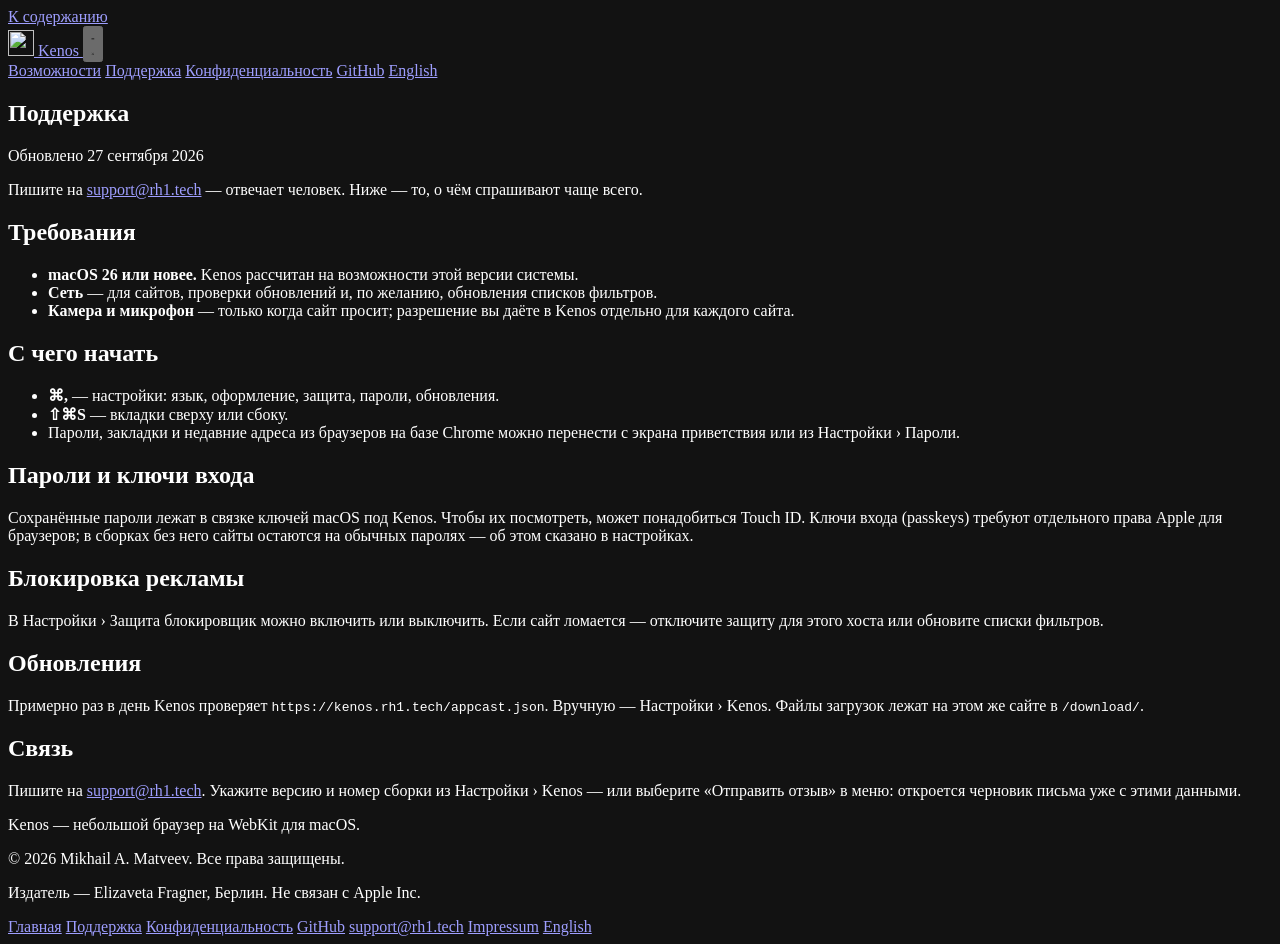
==== site/ru/support/index.html @ bff9bfde "Initial public release of Kenos. WebKit browser for macOS 26+, site, and Developer ID shipping scrip" ====
<!DOCTYPE html>
<html lang="ru">
<head>
<meta charset="utf-8">
<meta name="viewport" content="width=device-width, initial-scale=1">
<title>Поддержка — Kenos</title>
<meta name="description" content="Справка по Kenos: требования, разрешения, обновления и как написать на support@rh1.tech.">
<link rel="canonical" href="https://kenos.rh1.tech/ru/support/">
<link rel="alternate" hreflang="en" href="https://kenos.rh1.tech/support/">
<link rel="alternate" hreflang="ru" href="https://kenos.rh1.tech/ru/support/">
<link rel="alternate" hreflang="x-default" href="https://kenos.rh1.tech/support/">
<meta property="og:type" content="website">
<meta property="og:site_name" content="Kenos">
<meta property="og:title" content="Поддержка — Kenos">
<meta property="og:description" content="Справка по Kenos: требования, разрешения, обновления и как написать на support@rh1.tech.">
<meta property="og:url" content="https://kenos.rh1.tech/ru/support/">
<meta property="og:image" content="https://kenos.rh1.tech/assets/img/og.png">
<meta property="og:locale" content="ru_RU">
<meta property="og:locale:alternate" content="en_US">
<meta name="twitter:card" content="summary_large_image">
<meta name="theme-color" content="#0e0f12">
<meta name="color-scheme" content="dark">
<link rel="icon" href="/assets/img/favicon.png" type="image/png" sizes="64x64">
<link rel="apple-touch-icon" href="/assets/img/apple-touch-icon.png">
<link rel="stylesheet" href="/assets/css/fonts.css">
<link rel="stylesheet" href="/assets/css/site.css">
<script>document.documentElement.classList.add('js');</script>
</head>
<body>
<a class="skip" href="#main">К содержанию</a>
<header class="site-header">
  <div class="wrap">
    <a class="brand" href="/ru/">
      <img src="/assets/img/apple-touch-icon.png" alt="" width="26" height="26">
      Kenos
    </a>
    <button class="nav-toggle" type="button" aria-expanded="false" aria-controls="site-nav" aria-label="Меню">
      <svg class="ic-burger" viewBox="0 0 24 24" aria-hidden="true"><path d="M3 6h18v2H3zm0 5h18v2H3zm0 5h18v2H3z"/></svg>
      <svg class="ic-close" viewBox="0 0 24 24" aria-hidden="true"><path d="M5.6 4.2 12 10.6l6.4-6.4 1.4 1.4L13.4 12l6.4 6.4-1.4 1.4L12 13.4l-6.4 6.4-1.4-1.4L10.6 12 4.2 5.6z"/></svg>
    </button>
    <nav class="site-nav" id="site-nav" aria-label="Основная навигация">
      <a href="/ru/#what">Возможности</a>
      <a href="/ru/support/" aria-current="page">Поддержка</a>
      <a href="/ru/privacy/">Конфиденциальность</a>
      <a href="https://github.com/rh1tech/kenos">GitHub</a>
      <a class="lang" href="/support/" lang="en" hreflang="en">English</a>
    </nav>
  </div>
</header>

<main id="main">
<section class="doc">
  <div class="wrap narrow">
    <h1>Поддержка</h1>
    <p class="updated">Обновлено 27 сентября 2026</p>
    <p class="lead">Пишите на <a href="mailto:support@rh1.tech">support@rh1.tech</a> — отвечает человек. Ниже — то, о чём спрашивают чаще всего.</p>

    <h2>Требования</h2>
    <ul>
      <li><strong>macOS 26 или новее.</strong> Kenos рассчитан на возможности этой версии системы.</li>
      <li><strong>Сеть</strong> — для сайтов, проверки обновлений и, по желанию, обновления списков фильтров.</li>
      <li><strong>Камера и микрофон</strong> — только когда сайт просит; разрешение вы даёте в Kenos отдельно для каждого сайта.</li>
    </ul>

    <h2>С чего начать</h2>
    <ul>
      <li><strong>⌘,</strong> — настройки: язык, оформление, защита, пароли, обновления.</li>
      <li><strong>⇧⌘S</strong> — вкладки сверху или сбоку.</li>
      <li>Пароли, закладки и недавние адреса из браузеров на базе Chrome можно перенести с экрана приветствия или из Настройки › Пароли.</li>
    </ul>

    <h2>Пароли и ключи входа</h2>
    <p>Сохранённые пароли лежат в связке ключей macOS под Kenos. Чтобы их посмотреть, может понадобиться Touch ID. Ключи входа (passkeys) требуют отдельного права Apple для браузеров; в сборках без него сайты остаются на обычных паролях — об этом сказано в настройках.</p>

    <h2>Блокировка рекламы</h2>
    <p>В Настройки › Защита блокировщик можно включить или выключить. Если сайт ломается — отключите защиту для этого хоста или обновите списки фильтров.</p>

    <h2>Обновления</h2>
    <p>Примерно раз в день Kenos проверяет <code>https://kenos.rh1.tech/appcast.json</code>. Вручную — Настройки › Kenos. Файлы загрузок лежат на этом же сайте в <code>/download/</code>.</p>

    <h2>Связь</h2>
    <p>Пишите на <a href="mailto:support@rh1.tech">support@rh1.tech</a>. Укажите версию и номер сборки из Настройки › Kenos — или выберите «Отправить отзыв» в меню: откроется черновик письма уже с этими данными.</p>
  </div>
</section>
</main>
<footer class="site-footer">
  <div class="wrap">
    <div>
      <p>Kenos — небольшой браузер на WebKit для macOS.</p>
      <p>© 2026 Mikhail A. Matveev. Все права защищены.</p>
      <p>Издатель — Elizaveta Fragner, Берлин. Не связан с Apple Inc.</p>
    </div>
    <nav class="footer-links" aria-label="Ссылки в подвале">
      <a href="/ru/">Главная</a>
      <a href="/ru/support/">Поддержка</a>
      <a href="/ru/privacy/">Конфиденциальность</a>
      <a href="https://github.com/rh1tech/kenos">GitHub</a>
      <a href="mailto:support@rh1.tech">support@rh1.tech</a>
      <a href="/impressum/">Impressum</a>
      <a href="/" lang="en" hreflang="en">English</a>
    </nav>
  </div>
</footer>
<script src="/assets/js/site.js" defer></script>
</body>
</html>
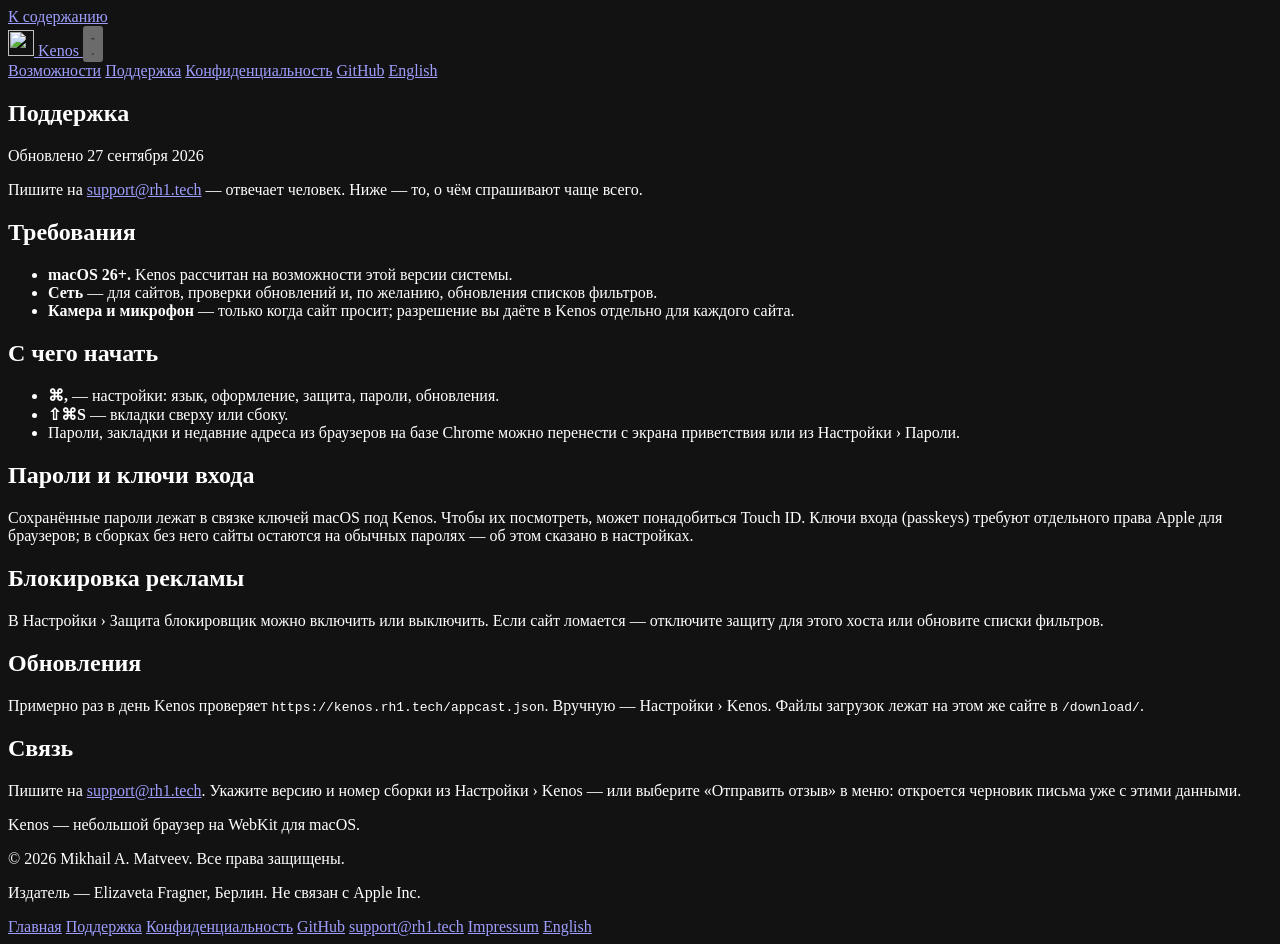
==== commit 442ba104: "Say macOS 26+ for the system requirement." ====
--- a/site/ru/support/index.html
+++ b/site/ru/support/index.html
@@ -57,7 +57,7 @@
 
     <h2>Требования</h2>
     <ul>
-      <li><strong>macOS 26 или новее.</strong> Kenos рассчитан на возможности этой версии системы.</li>
+      <li><strong>macOS 26+.</strong> Kenos рассчитан на возможности этой версии системы.</li>
       <li><strong>Сеть</strong> — для сайтов, проверки обновлений и, по желанию, обновления списков фильтров.</li>
       <li><strong>Камера и микрофон</strong> — только когда сайт просит; разрешение вы даёте в Kenos отдельно для каждого сайта.</li>
     </ul>
